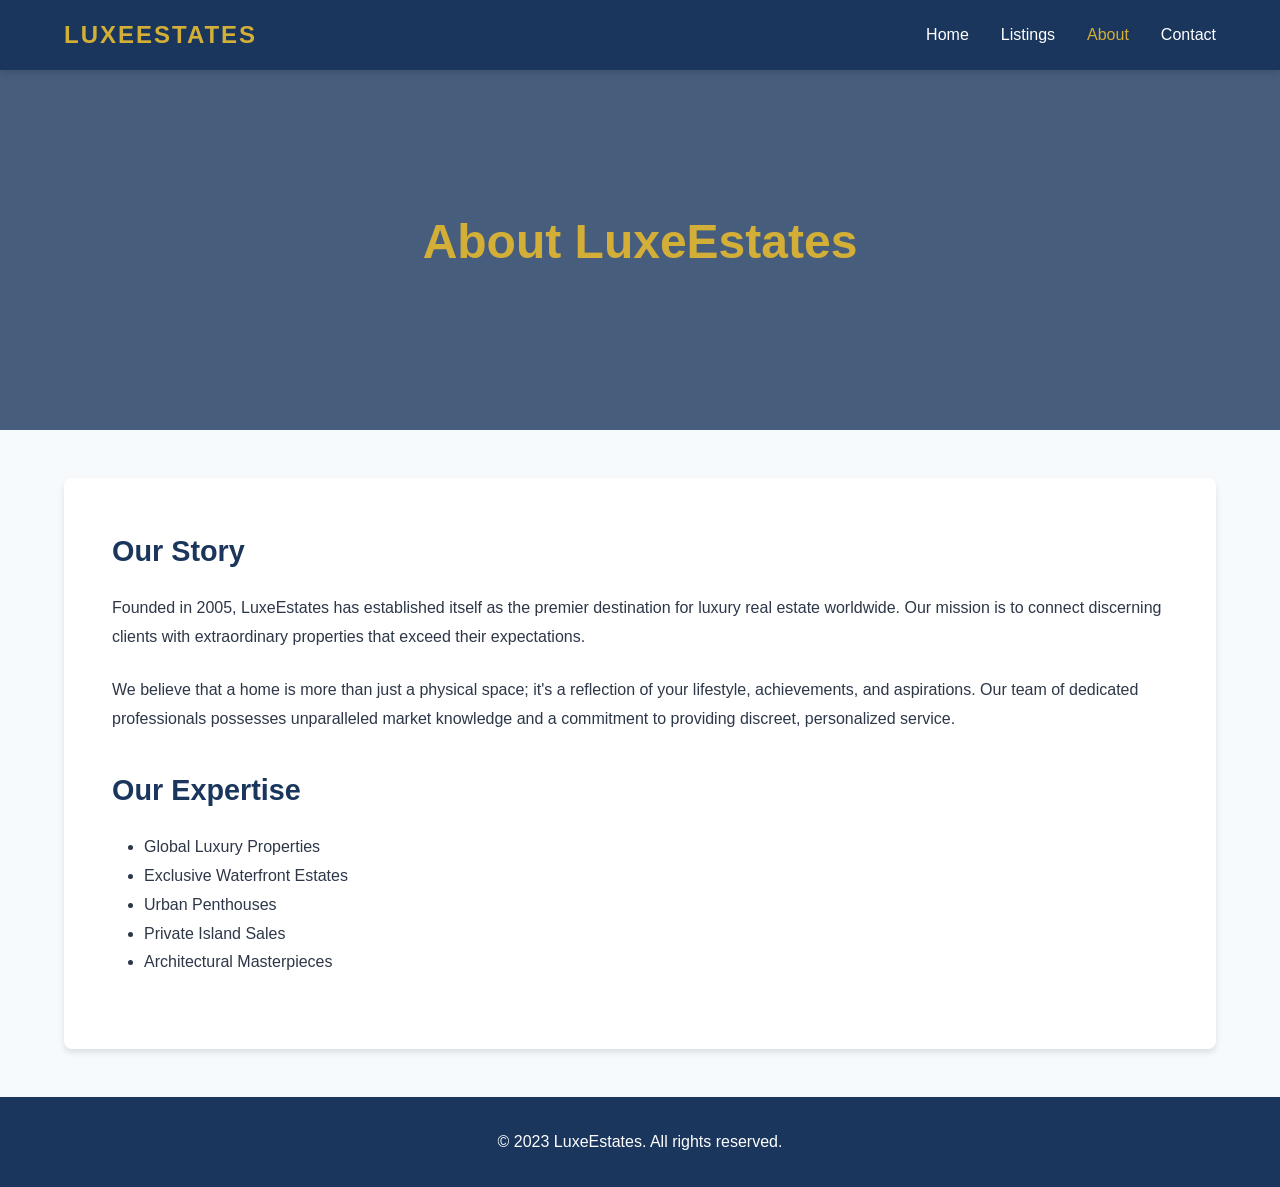
==== about.html @ 1c1103e3 "feat: create dynamic 3D real estate website - Add data.js with local JSON property data - Implement " ====
<!DOCTYPE html>
<html lang="en">
<head>
    <meta charset="UTF-8">
    <meta name="viewport" content="width=device-width, initial-scale=1.0">
    <title>About Us | LuxeEstates</title>
    <link rel="stylesheet" href="style.css">
</head>
<body>
    <nav>
        <div class="container nav-container">
            <div class="logo">
                <a href="index.html"><h1>LUXEESTATES</h1></a>
            </div>
            <div class="nav-links">
                <a href="index.html">Home</a>
                <a href="listings.html">Listings</a>
                <a href="about.html" class="active">About</a>
                <a href="contact.html">Contact</a>
            </div>
        </div>
    </nav>

    <header class="hero" style="height: 40vh; background-image: linear-gradient(rgba(26, 54, 93, 0.8), rgba(26, 54, 93, 0.8)), url('https://images.unsplash.com/photo-1560518883-ce09059eeffa?ixlib=rb-4.0.3&auto=format&fit=crop&w=1920&q=80');">
        <div class="container hero-content">
            <h2>About LuxeEstates</h2>
        </div>
    </header>

    <main class="container">
        <div class="about-content" style="margin-top: 3rem;">
            <h3 style="color: var(--primary-blue); margin-bottom: 1rem; font-size: 1.8rem;">Our Story</h3>
            <p style="margin-bottom: 1.5rem;">Founded in 2005, LuxeEstates has established itself as the premier destination for luxury real estate worldwide. Our mission is to connect discerning clients with extraordinary properties that exceed their expectations.</p>

            <p style="margin-bottom: 1.5rem;">We believe that a home is more than just a physical space; it's a reflection of your lifestyle, achievements, and aspirations. Our team of dedicated professionals possesses unparalleled market knowledge and a commitment to providing discreet, personalized service.</p>

            <h3 style="color: var(--primary-blue); margin-bottom: 1rem; font-size: 1.8rem; margin-top: 2rem;">Our Expertise</h3>
            <ul style="list-style-type: disc; padding-left: 2rem; margin-bottom: 1.5rem;">
                <li>Global Luxury Properties</li>
                <li>Exclusive Waterfront Estates</li>
                <li>Urban Penthouses</li>
                <li>Private Island Sales</li>
                <li>Architectural Masterpieces</li>
            </ul>
        </div>
    </main>

    <footer>
        <div class="container">
            <p>&copy; 2023 LuxeEstates. All rights reserved.</p>
        </div>
    </footer>
</body>
</html>
---- style.css ----
/* variables */
:root {
  --primary-blue: #1A365D;
  --secondary-blue: #2B6CB0;
  --accent-gold: #D4AF37;
  --light-gold: #F3E5AB;
  --dark-gold: #AA8C2C;
  --bg-light: #F7FAFC;
  --text-main: #2D3748;
  --text-light: #718096;
  --white: #FFFFFF;
  --transition: all 0.3s ease;
  --shadow: 0 4px 6px rgba(0, 0, 0, 0.1);
  --shadow-hover: 0 10px 15px rgba(0, 0, 0, 0.1);
}

/* global resets */
* {
  margin: 0;
  padding: 0;
  box-sizing: border-box;
}

body {
  font-family: 'Helvetica Neue', Arial, sans-serif;
  color: var(--text-main);
  background-color: var(--bg-light);
  line-height: 1.6;
}

a {
  text-decoration: none;
  color: inherit;
}

ul {
  list-style: none;
}

.container {
  width: 90%;
  max-width: 1200px;
  margin: 0 auto;
}

/* navigation */
nav {
  background-color: var(--primary-blue);
  color: var(--white);
  padding: 1rem 0;
  position: sticky;
  top: 0;
  z-index: 1000;
  box-shadow: var(--shadow);
}

.nav-container {
  display: flex;
  justify-content: space-between;
  align-items: center;
}

.logo h1 {
  color: var(--accent-gold);
  font-size: 1.5rem;
  letter-spacing: 2px;
}

.nav-links {
  display: flex;
  gap: 2rem;
}

.nav-links a {
  font-weight: 500;
  transition: var(--transition);
}

.nav-links a:hover, .nav-links a.active {
  color: var(--accent-gold);
}

/* Hero Section */
.hero {
  height: 80vh;
  background: linear-gradient(rgba(26, 54, 93, 0.7), rgba(26, 54, 93, 0.7)), url('https://images.unsplash.com/photo-1600596542815-ffad4c1539a9?ixlib=rb-4.0.3&auto=format&fit=crop&w=1920&q=80') center/cover;
  display: flex;
  align-items: center;
  justify-content: center;
  text-align: center;
  color: var(--white);
}

.hero-content h2 {
  font-size: 3rem;
  margin-bottom: 1rem;
  color: var(--accent-gold);
}

.hero-content p {
  font-size: 1.2rem;
  margin-bottom: 2rem;
}

.btn {
  display: inline-block;
  background-color: var(--accent-gold);
  color: var(--primary-blue);
  padding: 0.8rem 2rem;
  border-radius: 4px;
  font-weight: bold;
  transition: var(--transition);
  border: none;
  cursor: pointer;
}

.btn:hover {
  background-color: var(--dark-gold);
  color: var(--white);
}

/* Section Titles */
.section-title {
  text-align: center;
  font-size: 2.5rem;
  color: var(--primary-blue);
  margin: 3rem 0 2rem;
}

/* Search and Filters */
.search-section {
  background-color: var(--white);
  padding: 2rem;
  border-radius: 8px;
  box-shadow: var(--shadow);
  margin: -3rem auto 3rem;
  position: relative;
  z-index: 10;
  display: flex;
  gap: 1rem;
  flex-wrap: wrap;
}

.search-section input, .search-section select {
  flex: 1;
  min-width: 200px;
  padding: 0.8rem;
  border: 1px solid #E2E8F0;
  border-radius: 4px;
  font-size: 1rem;
}

.search-section .btn {
  flex: 1;
  min-width: 150px;
}

/* Property Grid */
.property-grid {
  display: grid;
  grid-template-columns: repeat(auto-fill, minmax(300px, 1fr));
  gap: 2rem;
  margin-bottom: 3rem;
}

/* Property Cards */
.property-card {
  background-color: var(--white);
  border-radius: 8px;
  overflow: hidden;
  box-shadow: var(--shadow);
  transition: var(--transition);
  cursor: pointer;
}

.property-card:hover {
  transform: translateY(-10px);
  box-shadow: var(--shadow-hover);
}

.property-img {
  width: 100%;
  height: 200px;
  object-fit: cover;
}

.property-content {
  padding: 1.5rem;
}

.property-price {
  color: var(--secondary-blue);
  font-size: 1.5rem;
  font-weight: bold;
  margin-bottom: 0.5rem;
}

.property-title {
  font-size: 1.2rem;
  margin-bottom: 0.5rem;
  color: var(--primary-blue);
}

.property-location {
  color: var(--text-light);
  margin-bottom: 1rem;
  font-size: 0.9rem;
}

.property-features {
  display: flex;
  justify-content: space-between;
  border-top: 1px solid #E2E8F0;
  padding-top: 1rem;
  font-size: 0.9rem;
  color: var(--text-light);
}

/* Details Page */
.details-container {
  margin-top: 3rem;
  display: flex;
  gap: 3rem;
  flex-wrap: wrap;
}

.details-content {
  flex: 1;
  min-width: 300px;
}

.details-content h2 {
  color: var(--primary-blue);
  font-size: 2rem;
}

.details-price {
  color: var(--secondary-blue);
  font-size: 1.8rem;
  font-weight: bold;
  margin: 1rem 0;
}

.details-features {
  display: flex;
  gap: 2rem;
  margin: 1.5rem 0;
  padding: 1rem 0;
  border-top: 1px solid #E2E8F0;
  border-bottom: 1px solid #E2E8F0;
}

.viewer-container {
  flex: 1;
  min-width: 300px;
  height: 400px;
  background-color: #E2E8F0;
  border-radius: 8px;
  overflow: hidden;
  position: relative;
}

/* Contact Form */
.contact-form {
  background-color: var(--white);
  padding: 3rem;
  border-radius: 8px;
  box-shadow: var(--shadow);
  max-width: 600px;
  margin: 0 auto 3rem;
}

.form-group {
  margin-bottom: 1.5rem;
}

.form-group label {
  display: block;
  margin-bottom: 0.5rem;
  color: var(--primary-blue);
  font-weight: bold;
}

.form-group input, .form-group textarea {
  width: 100%;
  padding: 0.8rem;
  border: 1px solid #E2E8F0;
  border-radius: 4px;
  font-family: inherit;
}

.form-group input.error, .form-group textarea.error {
  border-color: red;
}

.error-msg {
  color: red;
  font-size: 0.8rem;
  margin-top: 0.3rem;
  display: block;
}

/* About Page */
.about-content {
  background-color: var(--white);
  padding: 3rem;
  border-radius: 8px;
  box-shadow: var(--shadow);
  margin-bottom: 3rem;
  line-height: 1.8;
}

/* Footer */
footer {
  background-color: var(--primary-blue);
  color: var(--white);
  text-align: center;
  padding: 2rem 0;
  margin-top: auto;
}

/* Responsive */
@media (max-width: 768px) {
  .nav-links {
    display: none;
  }

  .hero-content h2 {
    font-size: 2rem;
  }

  .details-container {
    flex-direction: column;
  }

  .viewer-container {
    height: 300px;
  }
}
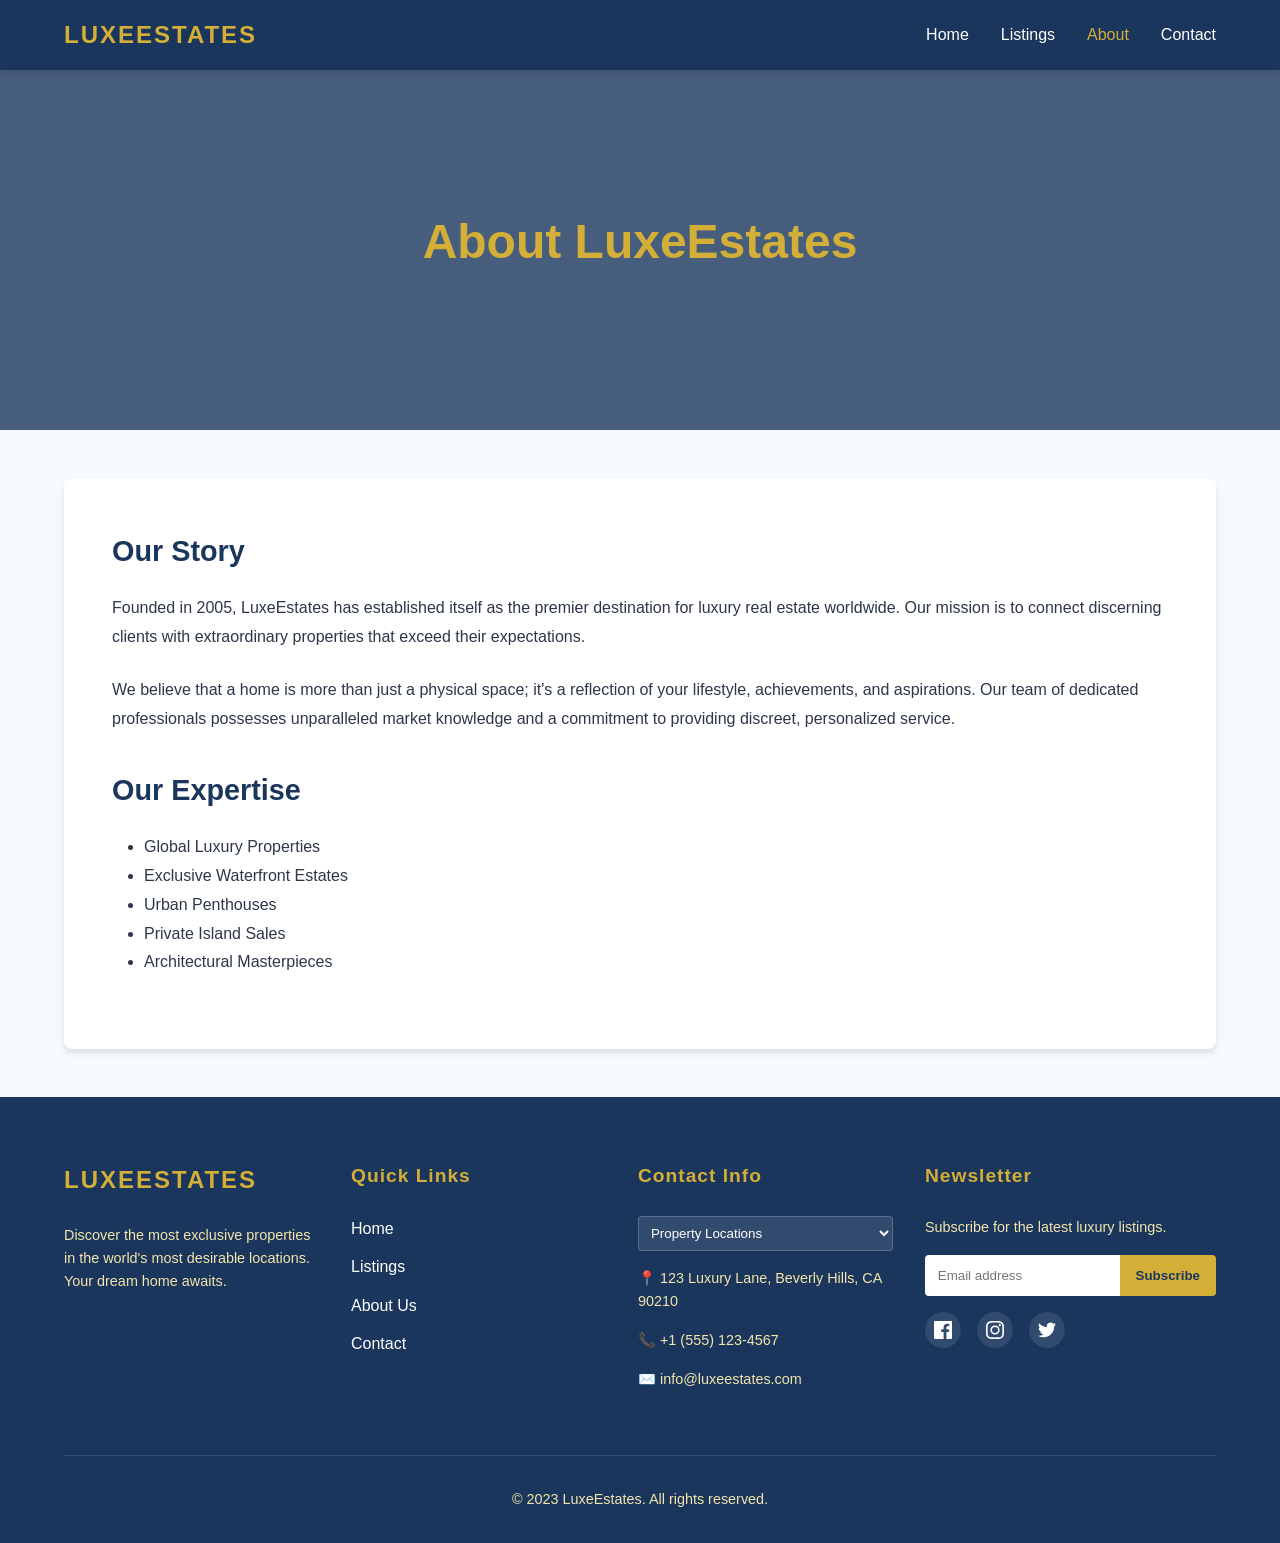
==== commit e235176e: "feat: add more properties and redesign footer - Updated data.js to include 20 diverse properties wit" ====
--- a/about.html
+++ b/about.html
@@ -46,7 +46,53 @@
     </main>
 
     <footer>
-        <div class="container">
+        <div class="container footer-container">
+            <div class="footer-col">
+                <div class="logo">
+                    <h1>LUXEESTATES</h1>
+                </div>
+                <p>Discover the most exclusive properties in the world's most desirable locations. Your dream home awaits.</p>
+            </div>
+            <div class="footer-col">
+                <h3>Quick Links</h3>
+                <div class="footer-links">
+                    <a href="index.html">Home</a>
+                    <a href="listings.html">Listings</a>
+                    <a href="about.html">About Us</a>
+                    <a href="contact.html">Contact</a>
+                </div>
+            </div>
+            <div class="footer-col">
+                <h3>Contact Info</h3>
+                <select class="footer-locations" onchange="if(this.value) { document.getElementById('searchInput').value=this.value; document.getElementById('searchInput').dispatchEvent(new Event('input')); }">
+                    <option value="">Property Locations</option>
+                    <option value="CA">California</option>
+                    <option value="NY">New York</option>
+                    <option value="FL">Florida</option>
+                    <option value="TX">Texas</option>
+                    <option value="AZ">Arizona</option>
+                    <option value="NV">Nevada</option>
+                    <option value="MA">Massachusetts</option>
+                </select>
+                <p>📍 123 Luxury Lane, Beverly Hills, CA 90210</p>
+                <p>📞 +1 (555) 123-4567</p>
+                <p>✉️ info@luxeestates.com</p>
+            </div>
+            <div class="footer-col">
+                <h3>Newsletter</h3>
+                <p>Subscribe for the latest luxury listings.</p>
+                <form class="newsletter-form" onsubmit="event.preventDefault(); alert('Subscribed!');">
+                    <input type="email" placeholder="Email address" required>
+                    <button type="submit">Subscribe</button>
+                </form>
+                <div class="social-icons">
+                    <a href="#" aria-label="Facebook"><svg width="18" height="18" fill="currentColor" viewBox="0 0 24 24"><path d="M22.675 0H1.325C.593 0 0 .593 0 1.325v21.351C0 23.407.593 24 1.325 24H12.82v-9.294H9.692v-3.622h3.128V8.413c0-3.1 1.893-4.788 4.659-4.788 1.325 0 2.463.099 2.795.143v3.24l-1.918.001c-1.504 0-1.795.715-1.795 1.763v2.313h3.587l-.467 3.622h-3.12V24h6.116c.73 0 1.323-.593 1.323-1.325V1.325C24 .593 23.407 0 22.675 0z"/></svg></a>
+                    <a href="#" aria-label="Instagram"><svg width="18" height="18" fill="currentColor" viewBox="0 0 24 24"><path d="M12 2.163c3.204 0 3.584.012 4.85.07 3.252.148 4.771 1.691 4.919 4.919.058 1.265.069 1.645.069 4.849 0 3.205-.012 3.584-.069 4.849-.149 3.225-1.664 4.771-4.919 4.919-1.266.058-1.644.07-4.85.07-3.204 0-3.584-.012-4.849-.07-3.26-.149-4.771-1.699-4.919-4.92-.058-1.265-.07-1.644-.07-4.849 0-3.204.013-3.583.07-4.849.149-3.227 1.664-4.771 4.919-4.919 1.266-.057 1.645-.069 4.849-.069zM12 0C8.741 0 8.333.014 7.053.072 2.695.272.273 2.69.073 7.052.014 8.333 0 8.741 0 12c0 3.259.014 3.668.072 4.948.2 4.358 2.618 6.78 6.98 6.98C8.333 23.986 8.741 24 12 24c3.259 0 3.668-.014 4.948-.072 4.354-.2 6.782-2.618 6.979-6.98.059-1.28.073-1.689.073-4.948 0-3.259-.014-3.667-.072-4.947-.196-4.354-2.617-6.78-6.979-6.98C15.668.014 15.259 0 12 0zm0 5.838a6.162 6.162 0 100 12.324 6.162 6.162 0 000-12.324zM12 16a4 4 0 110-8 4 4 0 010 8zm6.406-11.845a1.44 1.44 0 100 2.881 1.44 1.44 0 000-2.881z"/></svg></a>
+                    <a href="#" aria-label="Twitter"><svg width="18" height="18" fill="currentColor" viewBox="0 0 24 24"><path d="M23.953 4.57a10 10 0 01-2.825.775 4.958 4.958 0 002.163-2.723c-.951.555-2.005.959-3.127 1.184a4.92 4.92 0 00-8.384 4.482C7.69 8.095 4.067 6.13 1.64 3.162a4.822 4.822 0 00-.666 2.475c0 1.71.87 3.213 2.188 4.096a4.904 4.904 0 01-2.228-.616v.06a4.923 4.923 0 003.946 4.827 4.996 4.996 0 01-2.212.085 4.936 4.936 0 004.604 3.417 9.867 9.867 0 01-6.102 2.105c-.39 0-.779-.023-1.17-.067a13.995 13.995 0 007.557 2.209c9.053 0 13.998-7.496 13.998-13.985 0-.21 0-.42-.015-.63A9.935 9.935 0 0024 4.59z"/></svg></a>
+                </div>
+            </div>
+        </div>
+        <div class="container footer-bottom">
             <p>&copy; 2023 LuxeEstates. All rights reserved.</p>
         </div>
     </footer>
--- a/style.css
+++ b/style.css
@@ -314,9 +314,124 @@
 footer {
   background-color: var(--primary-blue);
   color: var(--white);
+  padding: 4rem 0 2rem;
+  margin-top: auto;
+}
+
+.footer-container {
+  display: grid;
+  grid-template-columns: repeat(4, 1fr);
+  gap: 2rem;
+  margin-bottom: 3rem;
+}
+
+.footer-col h3, .footer-col .logo h1 {
+  color: var(--accent-gold);
+  font-size: 1.2rem;
+  margin-bottom: 1.5rem;
+  letter-spacing: 1px;
+}
+
+.footer-col .logo h1 {
+  font-size: 1.5rem;
+  letter-spacing: 2px;
+}
+
+.footer-col p {
+  color: var(--light-gold);
+  margin-bottom: 1rem;
+  font-size: 0.9rem;
+}
+
+.footer-links {
+  display: flex;
+  flex-direction: column;
+  gap: 0.8rem;
+}
+
+.footer-links a {
+  color: var(--white);
+  transition: var(--transition);
+}
+
+.footer-links a:hover {
+  color: var(--accent-gold);
+  padding-left: 5px;
+}
+
+.social-icons {
+  display: flex;
+  gap: 1rem;
+  margin-top: 1rem;
+}
+
+.social-icons a {
+  display: inline-flex;
+  align-items: center;
+  justify-content: center;
+  width: 36px;
+  height: 36px;
+  background-color: rgba(255,255,255,0.1);
+  border-radius: 50%;
+  color: var(--white);
+  transition: var(--transition);
+}
+
+.social-icons a:hover {
+  background-color: var(--accent-gold);
+  color: var(--primary-blue);
+  transform: translateY(-3px);
+}
+
+.footer-locations {
+  width: 100%;
+  padding: 0.5rem;
+  margin-bottom: 1rem;
+  background-color: rgba(255, 255, 255, 0.1);
+  color: var(--white);
+  border: 1px solid rgba(255, 255, 255, 0.2);
+  border-radius: 4px;
+}
+
+.footer-locations option {
+  color: var(--text-main);
+}
+
+.newsletter-form {
+  display: flex;
+  margin-top: 1rem;
+}
+
+.newsletter-form input {
+  flex: 1;
+  padding: 0.8rem;
+  border: none;
+  border-radius: 4px 0 0 4px;
+  outline: none;
+}
+
+.newsletter-form button {
+  background-color: var(--accent-gold);
+  color: var(--primary-blue);
+  border: none;
+  padding: 0 1rem;
+  border-radius: 0 4px 4px 0;
+  cursor: pointer;
+  font-weight: bold;
+  transition: var(--transition);
+}
+
+.newsletter-form button:hover {
+  background-color: var(--dark-gold);
+  color: var(--white);
+}
+
+.footer-bottom {
   text-align: center;
-  padding: 2rem 0;
-  margin-top: auto;
+  padding-top: 2rem;
+  border-top: 1px solid rgba(255,255,255,0.1);
+  color: var(--light-gold);
+  font-size: 0.9rem;
 }
 
 /* Responsive */
@@ -336,4 +451,17 @@
   .viewer-container {
     height: 300px;
   }
-}
+
+  .footer-container {
+    grid-template-columns: 1fr;
+    text-align: center;
+  }
+
+  .footer-links {
+    align-items: center;
+  }
+
+  .social-icons {
+    justify-content: center;
+  }
+}
